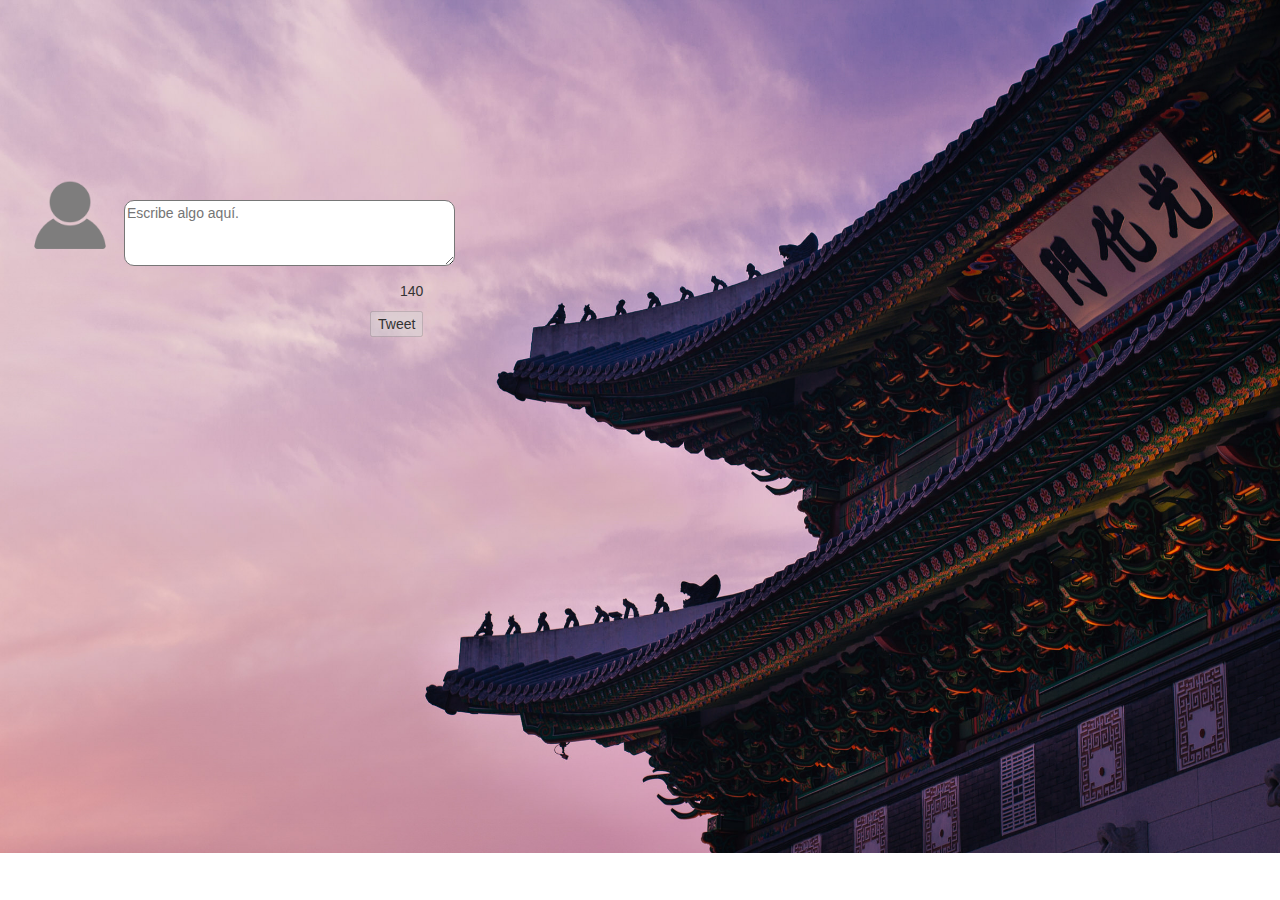
==== index.html @ 5c5010d6 "index" ====
<!DOCTYPE html>
<html lang="en">
<head>
	<meta charset="UTF-8">
	<title>Eventos - Twitter</title>
	<link rel="stylesheet" type="text/css" href="css/style.css">
	<link rel="stylesheet" href="css/bootstrap.css">
</head>
<body>
	<form action="#" method="GET">
		<div id="icon"></div>
		<textarea rows="3" cols="40" name="texto" id="texto" placeholder="Escribe algo aquí."></textarea>
		<span id="contador">140</span>
		<button type="submit" id="boton" disabled>Tweet</button>
	</form>
	<div id="imprimir"></div>
</body>
<script type='text/javascript' src='app.js'></script>
</html>
---- css/style.css ----
body{
	background-image: url("../images/photo-1.jpg");
	font-family: verdana;
	background-size: cover;
	background-repeat: no-repeat;
	box-sizing: border-box;
}
#icon{
	background-image: url("../images/icon-1.png");
	height: 100px;
	width: 100px;
	color: white;
	background-size: cover;
	display: inline-block;
	margin-left: 20px;
}
#texto{
    margin-top: 200px;
    border-radius: 10px;
    overflow: hidden;
}
#imprimir{
	margin-left: 120px;
    margin-top: 30px;
    height: 120px;
    width: 200px;
}
#boton{
	display: block;
	margin-left: 370px;
    margin-top: 10px;
}
.box{
	background-color: #1C1C1C;
	border-radius: 5px;
	color: white;
	text-align: center;
}
#contador{
	font-style: bold;
	display: block;
	margin-left: 400px;
    margin-top: 10px;
}
.purple{
	color: purple;
}
.white{
	color: white;
}
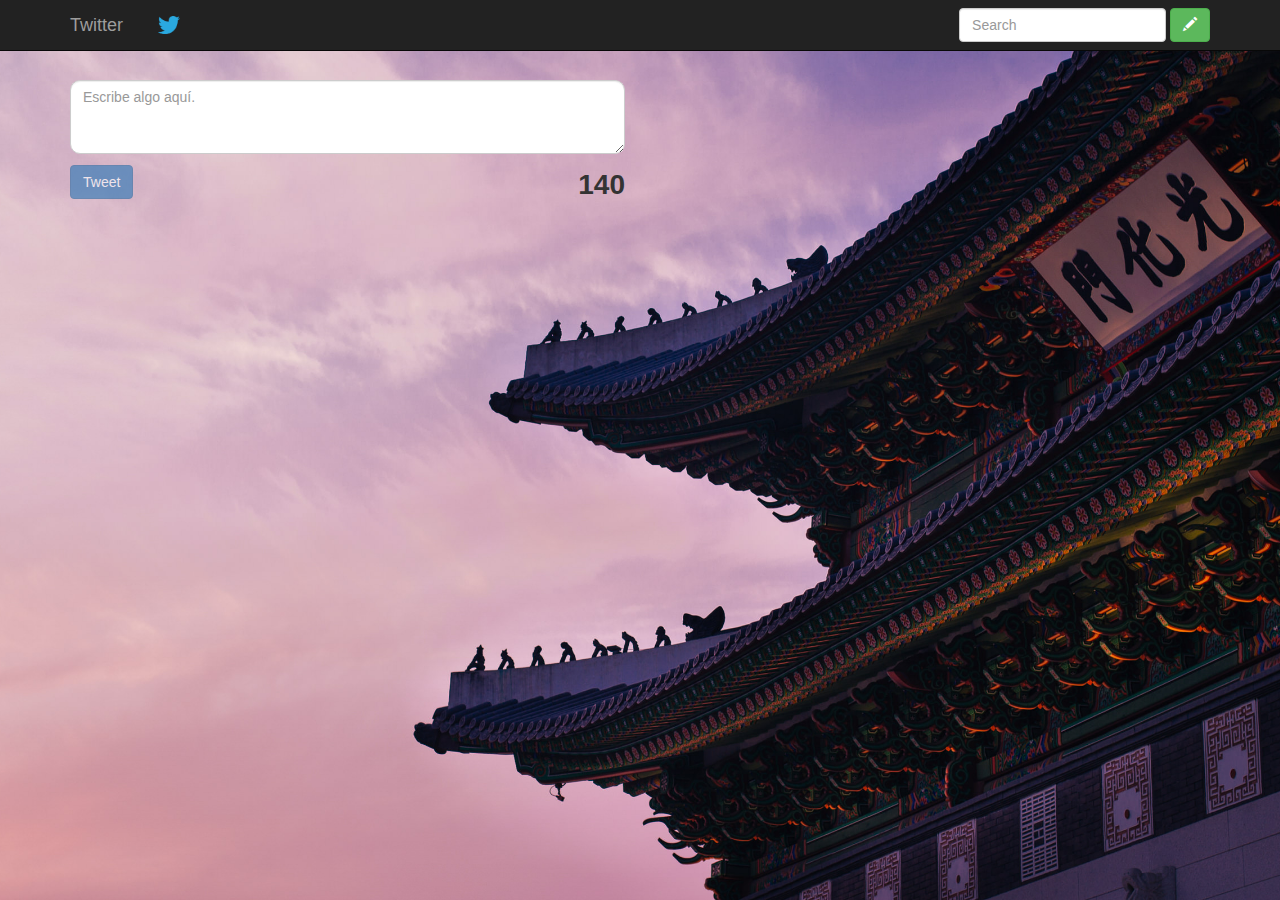
==== commit c68b38ea: "version 0.0.6 actualizada" ====
--- a/index.html
+++ b/index.html
@@ -1,19 +1,56 @@
 <!DOCTYPE html>
-<html lang="en">
+<html lang="es">
 <head>
 	<meta charset="UTF-8">
-	<title>Eventos - Twitter</title>
-	<link rel="stylesheet" type="text/css" href="css/style.css">
-	<link rel="stylesheet" href="css/bootstrap.css">
+    <meta http-equiv="X-UA-Compatible" content="IE=edge,chrome=1">
+    <meta name="viewport" content="width=device-width, initial-scale=1">
+    <title>Eventos - Twitter</title>
+    <link rel="shortcut icon" type="image/png" href="images/t_favicon.png"/>
+    <link rel="stylesheet" href="css/bootstrap.min.css">
+    <link rel="stylesheet" href="css/style.css">
 </head>
 <body>
-	<form action="#" method="GET">
-		<div id="icon"></div>
-		<textarea rows="3" cols="40" name="texto" id="texto" placeholder="Escribe algo aquí."></textarea>
-		<span id="contador">140</span>
-		<button type="submit" id="boton" disabled>Tweet</button>
-	</form>
-	<div id="imprimir"></div>
+<div class="container">
+	<nav class="navbar navbar-inverse navbar-fixed-top" role="navigation">
+      <div class="container">
+        <div class="navbar-header">
+        	<img alt="Brand" src="images/t-logo.png" class="t-logo">	
+			<button type="button" class="navbar-toggle collapsed" data-toggle="collapse" data-target="#navbar" aria-expanded="false" aria-controls="navbar">
+			<span class="sr-only">Toggle navigation</span>
+			<span class="icon-bar"></span>
+			<span class="icon-bar"></span>
+			<span class="icon-bar"></span>
+			</button>
+          	<a class="navbar-brand" href="#">Twitter</a>
+        </div>
+        <div id="navbar" class="navbar-collapse collapse">
+          	<form class="navbar-form navbar-right" role="form">
+	            <div class="form-group">
+	              <input type="text" placeholder="Search" class="form-control">
+	            </div>
+            	<button id="tweet" type="button" class="btn btn-success"><span class="glyphicon glyphicon-pencil" aria-hidden="true"></span></button>
+          	</form>
+        </div><!--/.navbar-collapse -->
+      </div>
+    </nav>			
+	<div class="row">
+	  	<div class="col-xs-12 col-sm-6 col-md-6">		
+			<form action="#" method="GET">
+				<div class="form-group">
+					<textarea rows="3" cols="40" name="texto" id="texto" placeholder="Escribe algo aquí." class="form-control"></textarea>
+					<span id="contador">140</span>
+					<button id="boton" class="btn btn-primary" type="submit" disabled>Tweet</button>
+				</div>
+			</form>
+		</div>
+	</div>
+	<div class="row">
+		<div id="imprimir" class="col-xs-12 col-sm-6 col-md-6">
+		</div>
+	</div>
+	</div>
+	<script>window.jQuery || document.write('<script src="js/vendor/jquery-1.11.2.min.js"><\/script>')</script>
+	<script src="js/vendor/bootstrap.min.js"></script>
+	<script type='text/javascript' src='js/app.js'></script>
 </body>
-<script type='text/javascript' src='app.js'></script>
 </html>--- a/css/style.css
+++ b/css/style.css
@@ -1,50 +1,51 @@
 body{
+    padding-top: 80px;
+    padding-bottom: 20px;
+	box-sizing: border-box;
 	background-image: url("../images/photo-1.jpg");
-	font-family: verdana;
+	background-position: center center;
+	background-repeat: no-repeat;
+	background-attachment: fixed;
 	background-size: cover;
-	background-repeat: no-repeat;
-	box-sizing: border-box;
+ 	background-color: #464646;
 }
-#icon{
-	background-image: url("../images/icon-1.png");
-	height: 100px;
-	width: 100px;
-	color: white;
-	background-size: cover;
-	display: inline-block;
-	margin-left: 20px;
+
+textarea#texto{
+    overflow: hidden;
+    margin-bottom: 2%; 
+    border-radius: 10px;
 }
-#texto{
-    margin-top: 200px;
-    border-radius: 10px;
-    overflow: hidden;
+
+img.t-logo{
+	margin: 6px;
+	width: 50px;
 }
-#imprimir{
-	margin-left: 120px;
-    margin-top: 30px;
-    height: 120px;
-    width: 200px;
-}
-#boton{
-	display: block;
-	margin-left: 370px;
-    margin-top: 10px;
-}
+
 .box{
-	background-color: #1C1C1C;
+	background-color: #101010;
 	border-radius: 5px;
 	color: white;
 	text-align: center;
+	width: 50%;
 }
-#contador{
-	font-style: bold;
+
+span#contador{
 	display: block;
-	margin-left: 400px;
-    margin-top: 10px;
+	float: right;
+	/*color: white;*/
+	font-weight: bold;
+	font-size: 2em;
 }
+
 .purple{
 	color: purple;
 }
+
 .white{
 	color: white;
-}+}
+
+.hour{
+	position: fixed;
+	display: block;
+}
